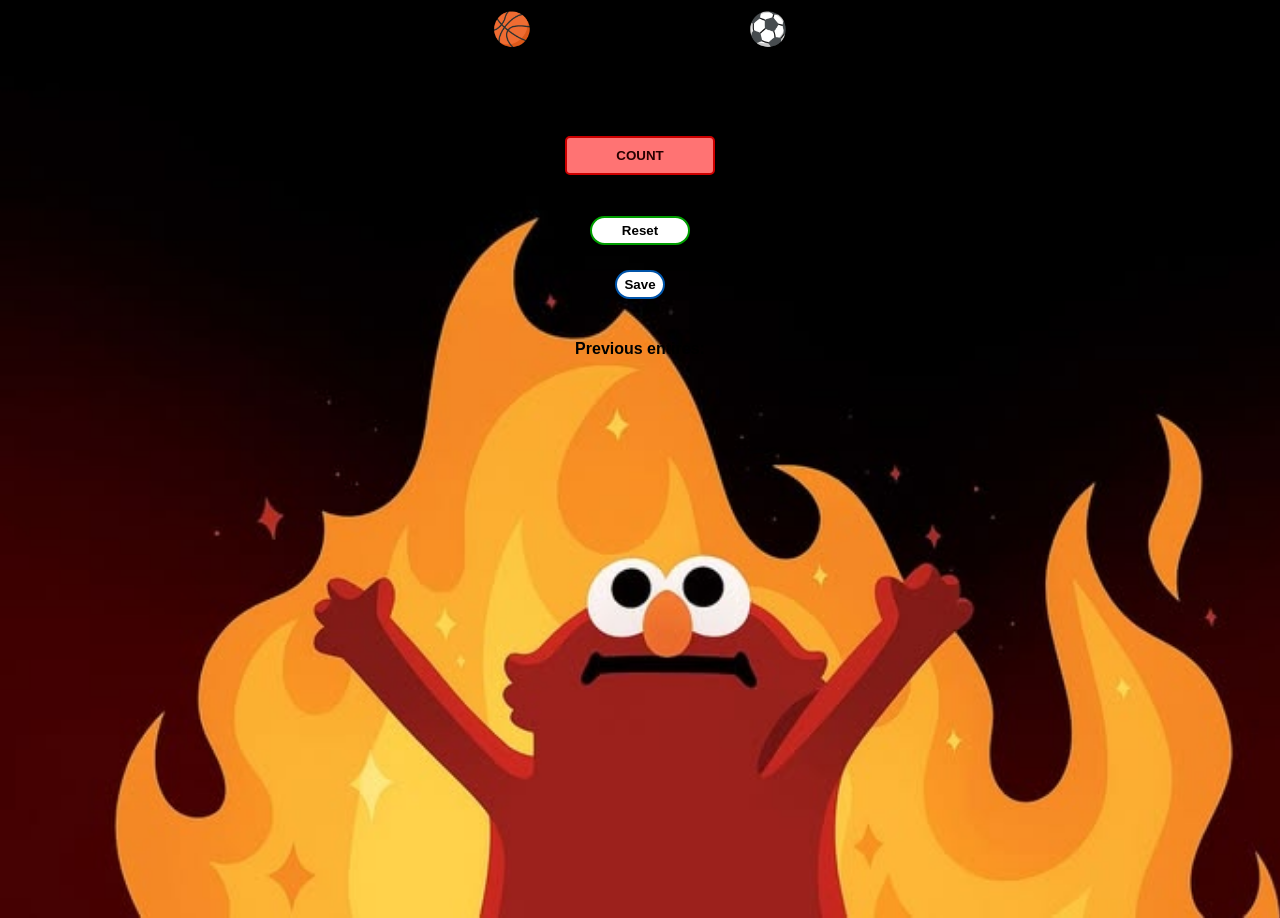
==== index.html @ 87367d31 "Adds new changes" ====
<!DOCTYPE html>
<html lang="en">
<head>
    <meta charset="UTF-8">
    <meta name="viewport" content="width=device-width, initial-scale=1.0">  
    <title>Document</title>
    <link rel="stylesheet" href="index.css">
</head>
    <body>
        <h1>🏀Score counter⚽</h1>
        <h2 id="count-el">0</h2>
        <button id="increment-btn" onclick="incrementer()">COUNT</button><br><br><br>
        <button id="reset-btn" onclick="reset()">Reset</button><br>
        <button id="save-btn" onclick="save()">Save</button>
        <p id="save-el">Previous entires: </p>
        <script src="index.js"></script>
    </body>
</html>
---- index.css ----
body {
    background-image: url("rope_counter.jpg");
    background-size: cover;
    font-family: -apple-system, BlinkMacSystemFont, 'Segoe UI', Roboto, Oxygen, Ubuntu, Cantarell, 'Open Sans', 'Helvetica Neue', sans-serif;
    font-weight: bold;
    text-align: center;
    background-color: rgb(55, 55, 55);
    height: 100vh;
}

h1 {
    margin-top: 10px;
    margin-bottom: 10px;
}

h2 {
    font-size: 50px;
    margin-top: 0;
    margin-bottom: 20px;
}

#increment-btn {
    background: rgb(255, 115, 115);
    border: 2px solid rgb(204, 0, 0);
    padding-top: 10px;
    padding-bottom: 10px;
    color: rgb(39, 0, 0);
    font-weight: bold;
    width: 150px;
    margin-bottom: 5px;
    border-radius: 5px;
    transition: background-color 0.3s ease, color 0.3s ease, border 0.3s ease;
    cursor: pointer;
    transition: background-color 0.3s ease, color 0.3s ease, border 0.01s ease;
}
#increment-btn:hover {
    background-color: rgb(255, 67, 67);
    color: white;
    border: 2px solid rgb(249, 0, 0)
    ;
}

#reset-btn {
    border-radius: 200px;
    background-color: rgb(255, 255, 255);
    border: 2px solid rgb(0, 157, 0);
    color: rgb(0, 0, 0);
    transition: 0.01s;
    padding: 5px;
    font-weight: bold;
    width: 100px;
    margin-bottom: 25px;
    transition: background-color 0.3s ease, color 0.3s ease, border 0.3s ease;
    cursor: pointer;
    transition: background-color 0.3s ease, color 0.3s ease, border 0.01s ease;
}
#reset-btn:hover {
    background-color: rgb(0, 152, 0);
    color: white;
    border: 2px solid rgb(2, 151, 2)
    ;
}

#save-btn {
     border-radius: 200px;
    background-color: rgb(255, 255, 255);
    border: 2px solid rgb(0, 84, 169);
    color: rgb(0, 0, 0);
    transition: 0.01s;
    padding: 5px;
    font-weight: bold;
    width: 50px;
    margin-bottom: 25px;
    transition: background-color 0.3s ease, color 0.3s ease, border 0.3s ease;
    cursor: pointer;
    transition: background-color 0.3s ease, color 0.3s ease, border 0.01s ease;
}

#save-btn:hover {
    background-color: rgb(0, 112, 225);
    color: white;
    border: 2px solid rgb(0, 112, 225);
}
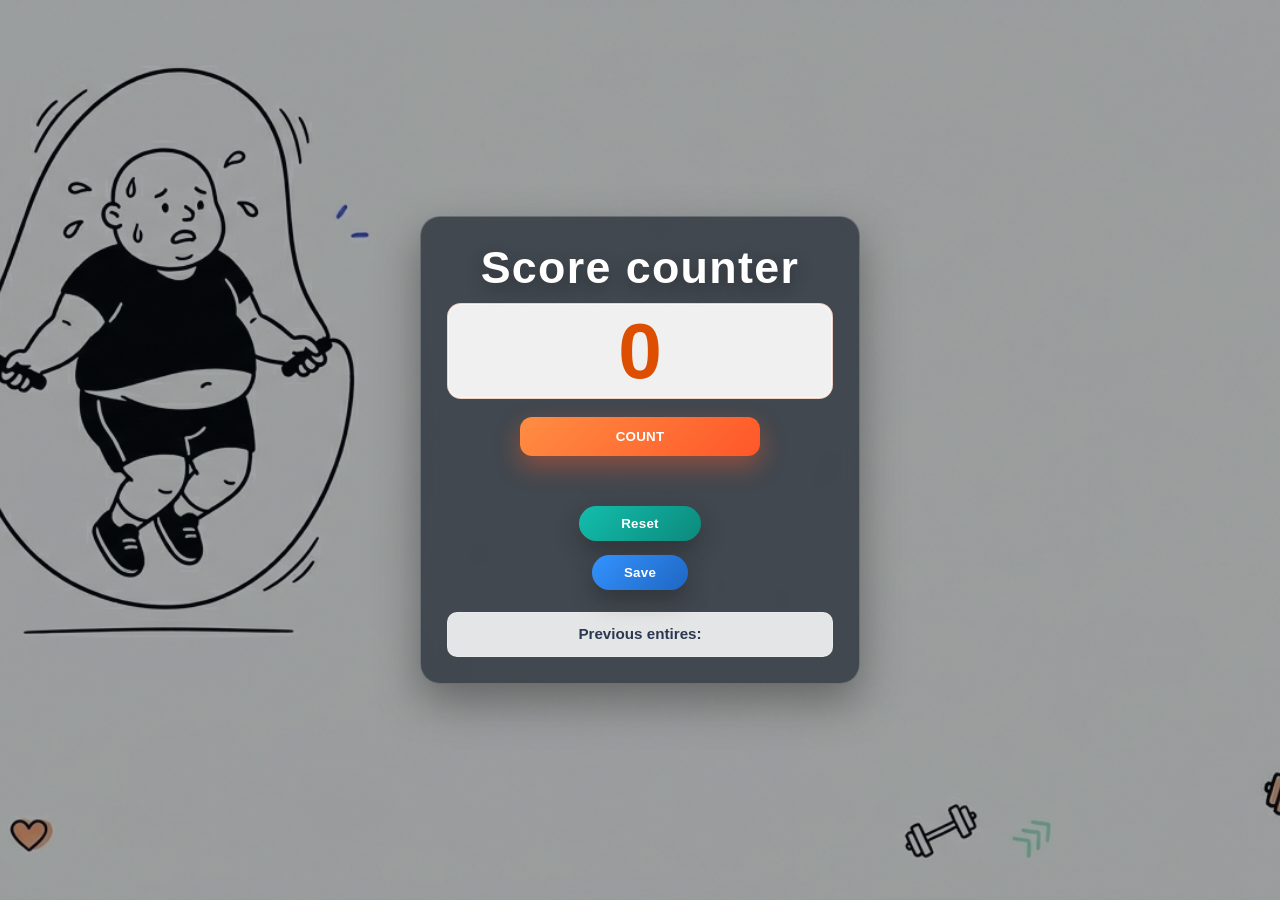
==== commit cdaaf4b7: "Add passenger counter files via upload" ====
--- a/index.html
+++ b/index.html
@@ -7,12 +7,14 @@
     <link rel="stylesheet" href="index.css">
 </head>
     <body>
-        <h1>🏀Score counter⚽</h1>
-        <h2 id="count-el">0</h2>
-        <button id="increment-btn" onclick="incrementer()">COUNT</button><br><br><br>
-        <button id="reset-btn" onclick="reset()">Reset</button><br>
-        <button id="save-btn" onclick="save()">Save</button>
-        <p id="save-el">Previous entires: </p>
-        <script src="index.js"></script>
+        <section class="main">
+            <h1>Score counter</h1>
+            <h2 id="count-el">0</h2>
+            <button id="increment-btn" onclick="incrementer()">COUNT</button><br><br><br>
+            <button id="reset-btn" onclick="reset()">Reset</button><br>
+            <button id="save-btn" onclick="save()">Save</button>
+            <p id="save-el">Previous entires: </p>
+            <script src="index.js"></script>
+        </section>
     </body>
 </html>
--- a/index.css
+++ b/index.css
@@ -1,83 +1,169 @@
+:root {
+    --text-primary: #f8fbff;
+    --text-soft: #dce8f3;
+    --panel-bg: rgba(7, 16, 27, 0.6);
+    --panel-border: rgba(255, 255, 255, 0.22);
+    --score-bg: rgba(255, 255, 255, 0.92);
+    --score-text: #dd4e00;
+    --accent-count-start: #ff8d42;
+    --accent-count-end: #ff5729;
+    --accent-reset-start: #13beac;
+    --accent-reset-end: #0c897c;
+    --accent-save-start: #3393ff;
+    --accent-save-end: #1f66c2;
+    --shadow-xl: 0 18px 44px rgba(0, 0, 0, 0.35);
+    --shadow-md: 0 10px 24px rgba(0, 0, 0, 0.28);
+}
+
+* {
+    box-sizing: border-box;
+}
+
+html,
 body {
-    background-image: url("rope_counter.jpg");
+    width: 100%;
+    min-height: 100%;
+    margin: 0;
+}
+
+body {
+    min-height: 100vh;
+    display: grid;
+    place-items: center;
+    padding: clamp(14px, 3vw, 28px);
+    text-align: center;
+    color: var(--text-primary);
+    font-family: "Segoe UI", Roboto, Oxygen, Ubuntu, Cantarell, "Helvetica Neue", sans-serif;
+    background-image: linear-gradient(rgba(9, 16, 24, 0.38), rgba(9, 16, 24, 0.38)), url("Ultimatejump.png");
     background-size: cover;
-    font-family: -apple-system, BlinkMacSystemFont, 'Segoe UI', Roboto, Oxygen, Ubuntu, Cantarell, 'Open Sans', 'Helvetica Neue', sans-serif;
-    font-weight: bold;
+    background-position: center;
+    background-repeat: no-repeat;
+    background-attachment: fixed;
+}
+
+.main {
+    width: min(92vw, 440px);
+    margin: 0 auto;
+    border: 1px solid var(--panel-border);
+    border-radius: 20px;
+    padding: clamp(16px, 3vw, 26px);
     text-align: center;
-    background-color: rgb(55, 55, 55);
-    height: 100vh;
+    background: var(--panel-bg);
+    box-shadow: var(--shadow-xl);
+    backdrop-filter: blur(8px);
 }
 
 h1 {
-    margin-top: 10px;
-    margin-bottom: 10px;
+    margin: 0 0 12px;
+    font-size: clamp(1.8rem, 6.8vw, 2.8rem);
+    letter-spacing: 0.03em;
+    line-height: 1.08;
+    color: #ffffff;
+    text-shadow: 0 6px 18px rgba(0, 0, 0, 0.33);
 }
 
 h2 {
-    font-size: 50px;
-    margin-top: 0;
-    margin-bottom: 20px;
+    margin: 0 0 18px;
+    font-size: clamp(2.8rem, 11vw, 4.9rem);
+    line-height: 1;
+    color: var(--score-text);
+    background: var(--score-bg);
+    border: 1px solid rgba(221, 78, 0, 0.2);
+    border-radius: 14px;
+    padding: 8px 12px;
+    box-shadow: inset 0 0 0 1px rgba(255, 255, 255, 0.55);
+}
+
+button {
+    border: 0;
+    color: #ffffff;
+    font-weight: 800;
+    letter-spacing: 0.02em;
+    cursor: pointer;
+    transition: transform 0.15s ease, filter 0.2s ease, box-shadow 0.2s ease;
 }
 
 #increment-btn {
-    background: rgb(255, 115, 115);
-    border: 2px solid rgb(204, 0, 0);
-    padding-top: 10px;
-    padding-bottom: 10px;
-    color: rgb(39, 0, 0);
-    font-weight: bold;
-    width: 150px;
-    margin-bottom: 5px;
-    border-radius: 5px;
-    transition: background-color 0.3s ease, color 0.3s ease, border 0.3s ease;
-    cursor: pointer;
-    transition: background-color 0.3s ease, color 0.3s ease, border 0.01s ease;
+    width: min(100%, 240px);
+    padding: 12px 16px;
+    margin-bottom: 14px;
+    border-radius: 12px;
+    background: linear-gradient(135deg, var(--accent-count-start), var(--accent-count-end));
+    box-shadow: 0 10px 24px rgba(255, 87, 41, 0.4);
 }
+
 #increment-btn:hover {
-    background-color: rgb(255, 67, 67);
-    color: white;
-    border: 2px solid rgb(249, 0, 0)
-    ;
+    transform: translateY(-2px);
+    filter: saturate(1.08);
+}
+
+#reset-btn,
+#save-btn {
+    border-radius: 999px;
+    padding: 10px 16px;
+    margin-bottom: 14px;
+    box-shadow: var(--shadow-md);
 }
 
 #reset-btn {
-    border-radius: 200px;
-    background-color: rgb(255, 255, 255);
-    border: 2px solid rgb(0, 157, 0);
-    color: rgb(0, 0, 0);
-    transition: 0.01s;
-    padding: 5px;
-    font-weight: bold;
-    width: 100px;
-    margin-bottom: 25px;
-    transition: background-color 0.3s ease, color 0.3s ease, border 0.3s ease;
-    cursor: pointer;
-    transition: background-color 0.3s ease, color 0.3s ease, border 0.01s ease;
-}
-#reset-btn:hover {
-    background-color: rgb(0, 152, 0);
-    color: white;
-    border: 2px solid rgb(2, 151, 2)
-    ;
+    width: 122px;
+    background: linear-gradient(135deg, var(--accent-reset-start), var(--accent-reset-end));
 }
 
 #save-btn {
-     border-radius: 200px;
-    background-color: rgb(255, 255, 255);
-    border: 2px solid rgb(0, 84, 169);
-    color: rgb(0, 0, 0);
-    transition: 0.01s;
-    padding: 5px;
-    font-weight: bold;
-    width: 50px;
-    margin-bottom: 25px;
-    transition: background-color 0.3s ease, color 0.3s ease, border 0.3s ease;
-    cursor: pointer;
-    transition: background-color 0.3s ease, color 0.3s ease, border 0.01s ease;
+    width: 96px;
+    background: linear-gradient(135deg, var(--accent-save-start), var(--accent-save-end));
 }
 
+#reset-btn:hover,
 #save-btn:hover {
-    background-color: rgb(0, 112, 225);
-    color: white;
-    border: 2px solid rgb(0, 112, 225);
+    transform: translateY(-2px);
+    filter: saturate(1.08);
 }
+
+#increment-btn:active,
+#reset-btn:active,
+#save-btn:active {
+    transform: translateY(1px);
+}
+
+#save-el {
+    margin: 8px 0 0;
+    padding: 10px 12px;
+    border-radius: 10px;
+    border: 1px solid rgba(255, 255, 255, 0.2);
+    background: rgba(255, 255, 255, 0.86);
+    color: #2a3950;
+    font-size: 0.95rem;
+    font-weight: 700;
+    line-height: 1.5;
+    word-break: break-word;
+    overflow-wrap: anywhere;
+}
+
+@media (max-width: 420px) {
+    .main {
+        width: 94vw;
+        padding: 16px 12px 14px;
+        border-radius: 16px;
+    }
+
+    h1 {
+        font-size: clamp(1.5rem, 8vw, 2.1rem);
+    }
+
+    #increment-btn,
+    #reset-btn,
+    #save-btn {
+        width: 100%;
+    }
+
+    #reset-btn,
+    #save-btn {
+        margin-top: 6px;
+    }
+
+    #save-el {
+        font-size: 0.9rem;
+    }
+}
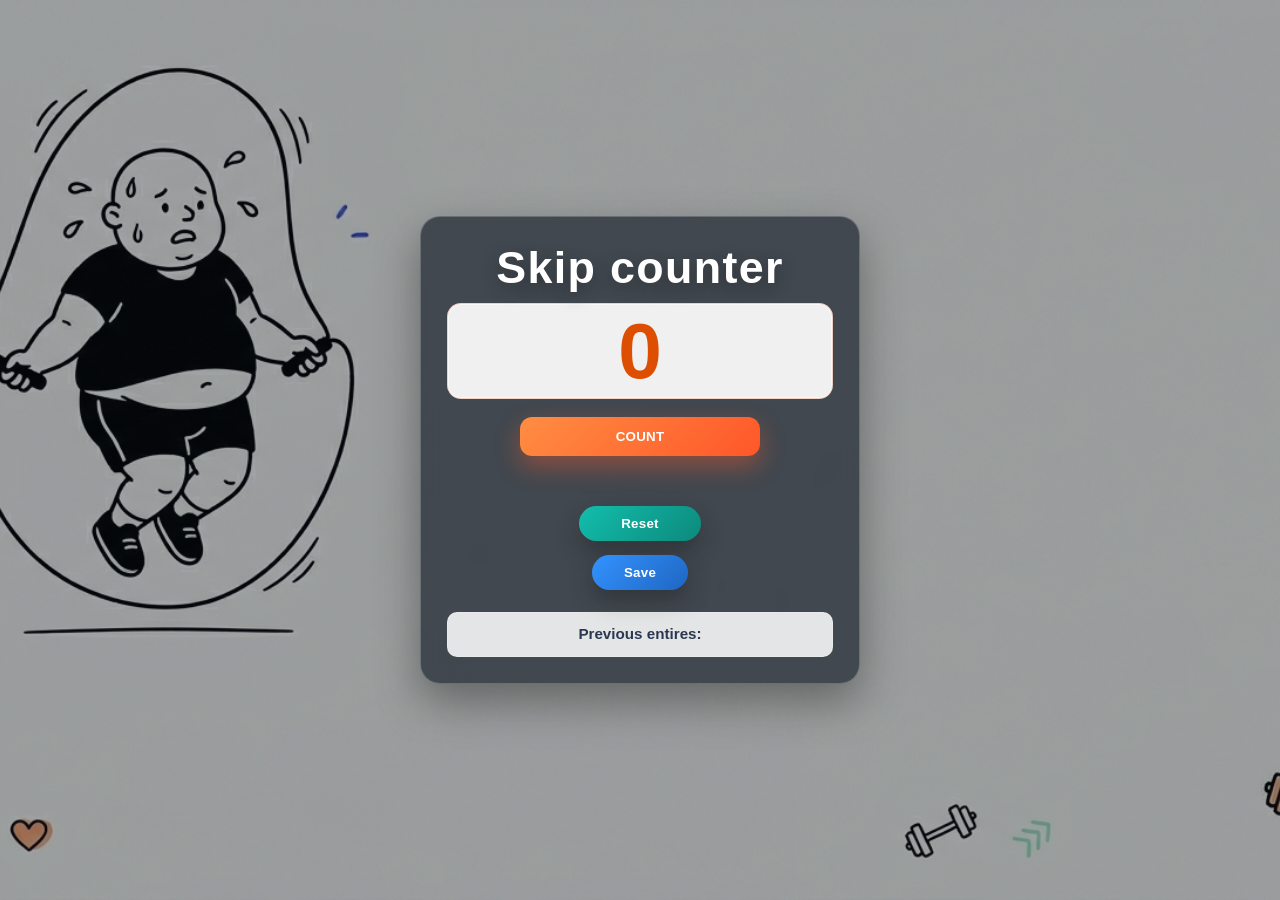
==== commit b0ea4978: "changes the heading" ====
--- a/index.html
+++ b/index.html
@@ -3,12 +3,12 @@
 <head>
     <meta charset="UTF-8">
     <meta name="viewport" content="width=device-width, initial-scale=1.0">  
-    <title>Document</title>
+    <title>Skip Counter</title>
     <link rel="stylesheet" href="index.css">
 </head>
     <body>
         <section class="main">
-            <h1>Score counter</h1>
+            <h1>Skip counter</h1>
             <h2 id="count-el">0</h2>
             <button id="increment-btn" onclick="incrementer()">COUNT</button><br><br><br>
             <button id="reset-btn" onclick="reset()">Reset</button><br>
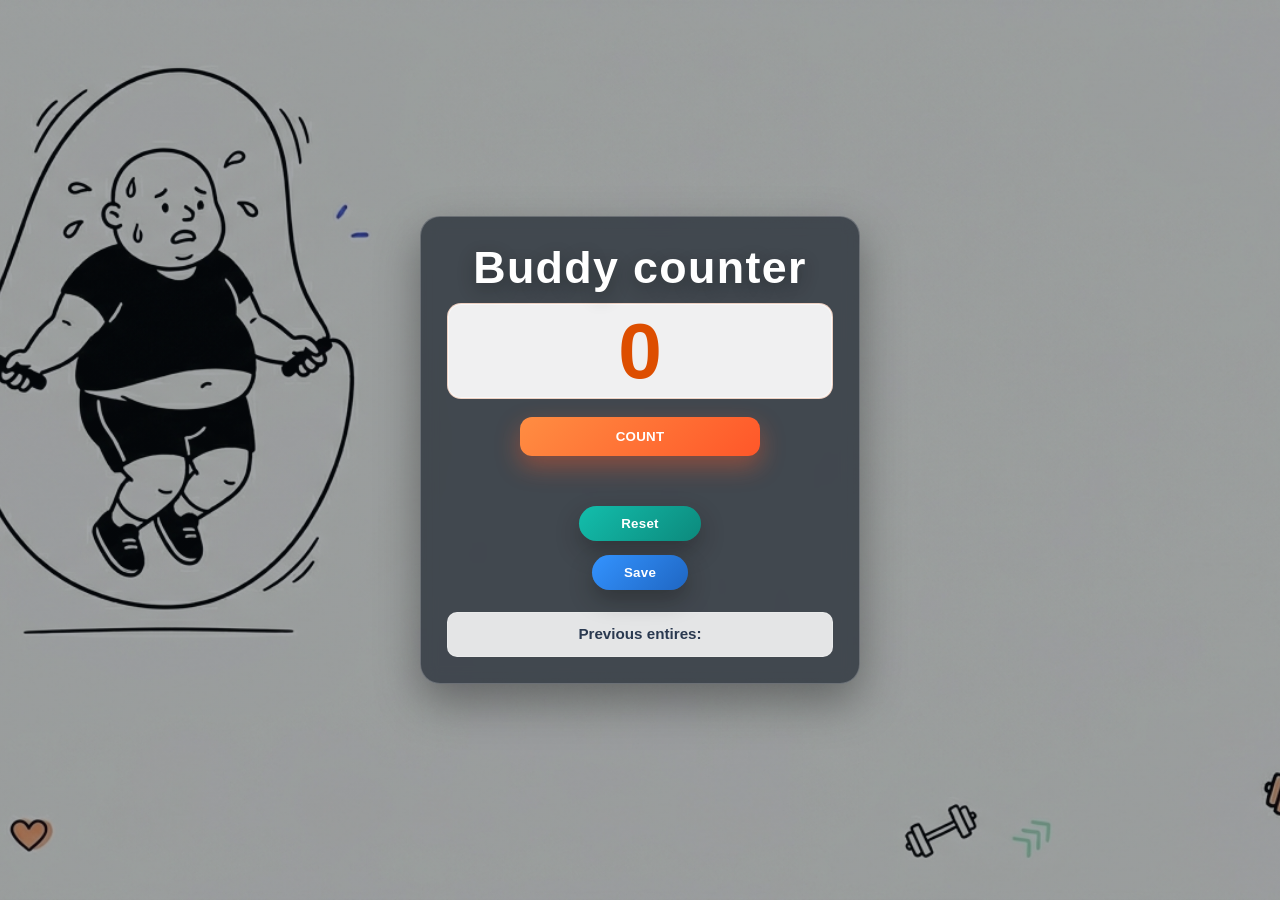
==== commit 508378df: "changes the heading and title" ====
--- a/index.html
+++ b/index.html
@@ -3,12 +3,12 @@
 <head>
     <meta charset="UTF-8">
     <meta name="viewport" content="width=device-width, initial-scale=1.0">  
-    <title>Skip Counter</title>
+    <title>Buddy Counter</title>
     <link rel="stylesheet" href="index.css">
 </head>
     <body>
         <section class="main">
-            <h1>Skip counter</h1>
+            <h1>Buddy counter</h1>
             <h2 id="count-el">0</h2>
             <button id="increment-btn" onclick="incrementer()">COUNT</button><br><br><br>
             <button id="reset-btn" onclick="reset()">Reset</button><br>
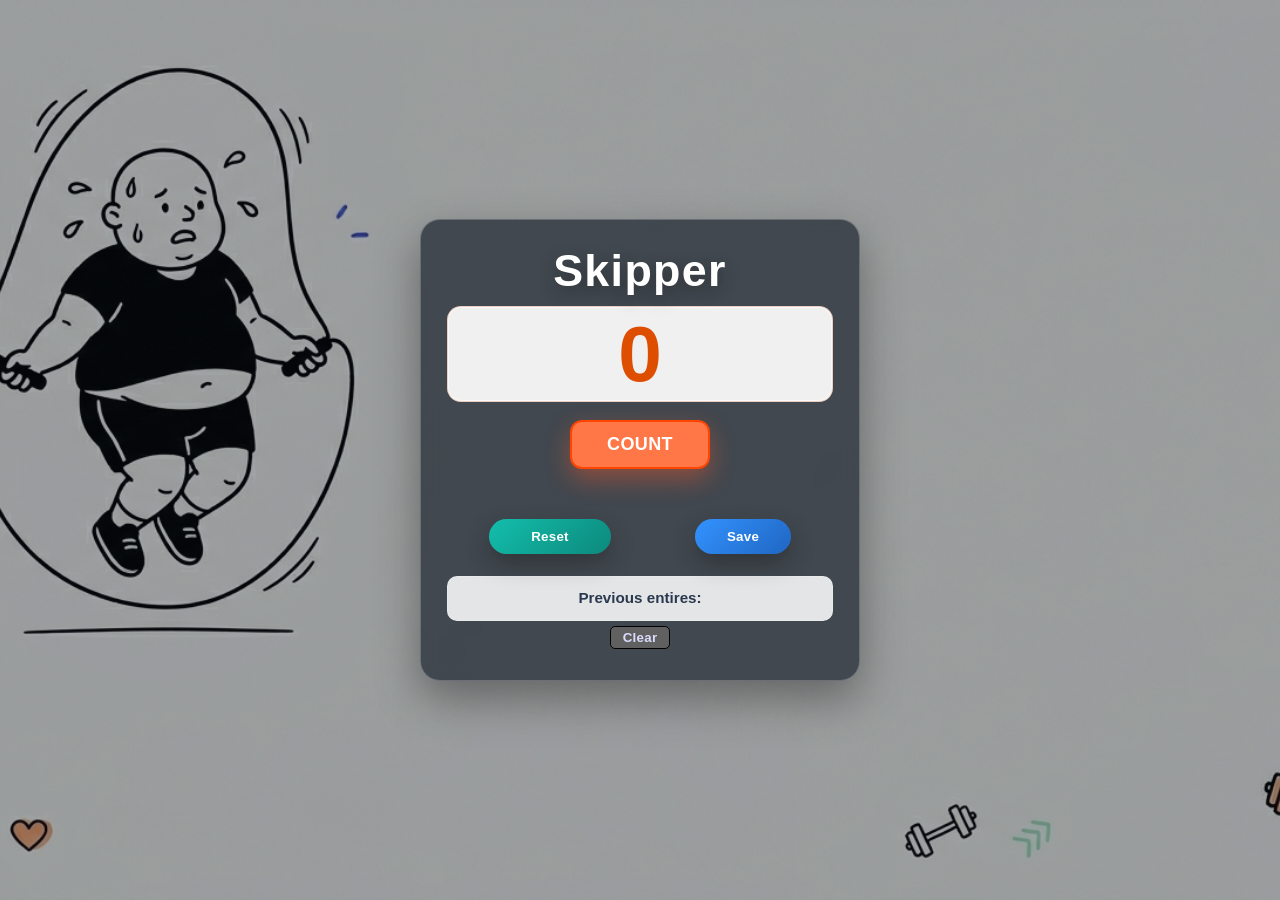
==== commit 08728157: "changes the desing" ====
--- a/index.html
+++ b/index.html
@@ -3,17 +3,22 @@
 <head>
     <meta charset="UTF-8">
     <meta name="viewport" content="width=device-width, initial-scale=1.0">  
-    <title>Buddy Counter</title>
+    <title>Skipper</title>
     <link rel="stylesheet" href="index.css">
 </head>
     <body>
         <section class="main">
-            <h1>Buddy counter</h1>
+            <h1>Skipper</h1>
             <h2 id="count-el">0</h2>
             <button id="increment-btn" onclick="incrementer()">COUNT</button><br><br><br>
-            <button id="reset-btn" onclick="reset()">Reset</button><br>
-            <button id="save-btn" onclick="save()">Save</button>
-            <p id="save-el">Previous entires: </p>
+            <div class="horizon">
+                <button id="reset-btn" onclick="reset()">Reset</button><br>
+                <button id="save-btn" onclick="save()">Save</button>
+            </div>
+            <div>
+                <p id="save-el">Previous entires: </p>
+                <button id="clear-btn">Clear</button>
+            </div>
             <script src="index.js"></script>
         </section>
     </body>
--- a/index.css
+++ b/index.css
@@ -84,17 +84,23 @@
 }
 
 #increment-btn {
-    width: min(100%, 240px);
-    padding: 12px 16px;
+    width: 140px;
+    padding: 12px ;
     margin-bottom: 14px;
     border-radius: 12px;
-    background: linear-gradient(135deg, var(--accent-count-start), var(--accent-count-end));
+    background: rgb(255, 119, 70);
     box-shadow: 0 10px 24px rgba(255, 87, 41, 0.4);
+    color: white;
+    border: 2px solid orangered;
+    font-size: large;
+    cursor: pointer;
 }
 
 #increment-btn:hover {
+    transition: 0.3s ease;
     transform: translateY(-2px);
-    filter: saturate(1.08);
+    background-color: rgb(255, 255, 190);
+    color: orangered;
 }
 
 #reset-btn,
@@ -127,6 +133,21 @@
     transform: translateY(1px);
 }
 
+#clear-btn {
+    color: rgb(219, 219, 255);
+    background-color: rgb(96, 96, 96);
+    font-family: 'Segoe UI', Tahoma, Geneva, Verdana, sans-serif;
+    border-radius: 5px;
+    margin: 5px;
+    padding: 3px;
+    width: 60px;
+    border: 1px solid black;
+}
+
+#clear-btn:hover {
+    background: rgb(31, 31, 31)
+}
+
 #save-el {
     margin: 8px 0 0;
     padding: 10px 12px;
@@ -139,6 +160,12 @@
     line-height: 1.5;
     word-break: break-word;
     overflow-wrap: anywhere;
+    justify-content: left;
+}
+
+.horizon {
+    display: flex;
+    justify-content: space-evenly;
 }
 
 @media (max-width: 420px) {
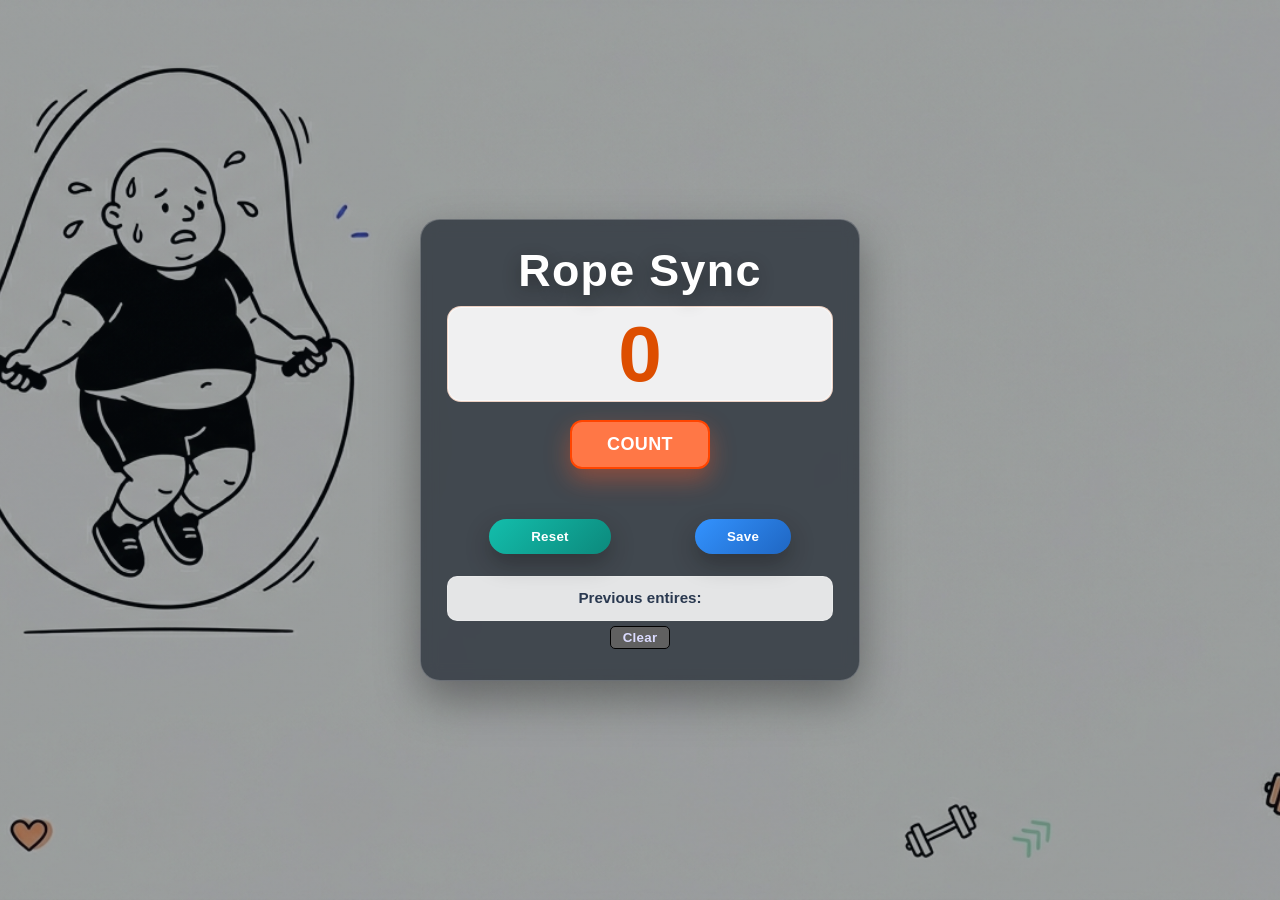
==== commit a44c3833: "changes the title & heading" ====
--- a/index.html
+++ b/index.html
@@ -3,12 +3,12 @@
 <head>
     <meta charset="UTF-8">
     <meta name="viewport" content="width=device-width, initial-scale=1.0">  
-    <title>Skipper</title>
+    <title>Rope Sync</title>
     <link rel="stylesheet" href="index.css">
 </head>
     <body>
         <section class="main">
-            <h1>Skipper</h1>
+            <h1>Rope Sync</h1>
             <h2 id="count-el">0</h2>
             <button id="increment-btn" onclick="incrementer()">COUNT</button><br><br><br>
             <div class="horizon">
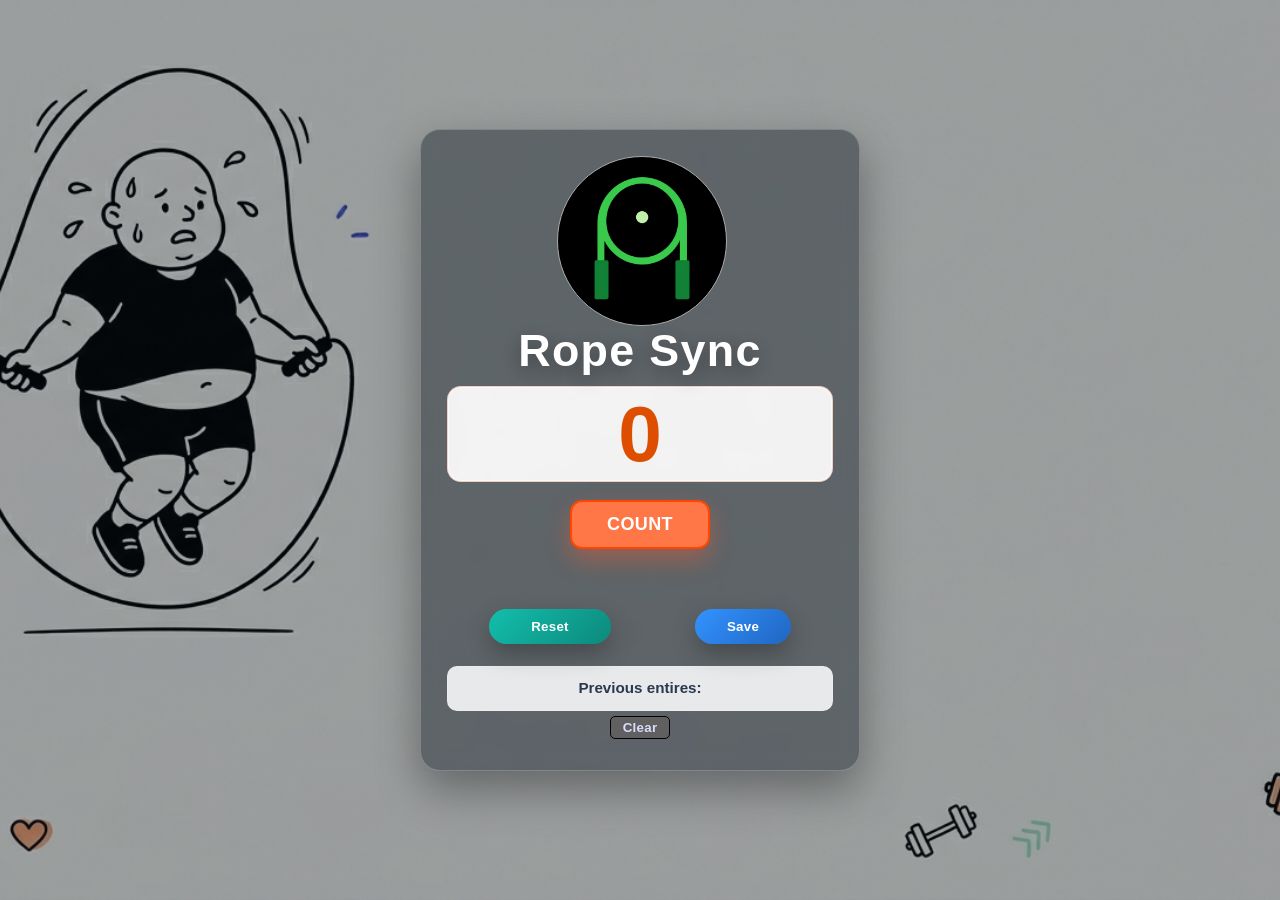
==== commit b5dd692f: "adds new designs" ====
--- a/index.html
+++ b/index.html
@@ -5,9 +5,13 @@
     <meta name="viewport" content="width=device-width, initial-scale=1.0">  
     <title>Rope Sync</title>
     <link rel="stylesheet" href="index.css">
+    <link rel="icon" type="image/png" sizes="64x64" href="Newer.png">
 </head>
     <body>
         <section class="main">
+            <div class="logo">
+                <img src="Newer.png" alt="logo" width="150px" height="150px">
+            </div>
             <h1>Rope Sync</h1>
             <h2 id="count-el">0</h2>
             <button id="increment-btn" onclick="incrementer()">COUNT</button><br><br><br>
--- a/index.css
+++ b/index.css
@@ -1,7 +1,7 @@
 :root {
     --text-primary: #f8fbff;
     --text-soft: #dce8f3;
-    --panel-bg: rgba(7, 16, 27, 0.6);
+    --panel-bg: rgba(7, 16, 27, 0.4);
     --panel-border: rgba(255, 255, 255, 0.22);
     --score-bg: rgba(255, 255, 255, 0.92);
     --score-text: #dd4e00;
@@ -166,6 +166,20 @@
 .horizon {
     display: flex;
     justify-content: space-evenly;
+    margin-top: 10px;
+}
+
+.logo {
+    border-radius: 200px;
+    border: 1px solid darkgrey;
+    background-color: black;
+    width: 170px;
+    height: 170px;
+    display: flex;
+    justify-content: center;
+    align-items: center;
+    margin-left: 110px;
+ 
 }
 
 @media (max-width: 420px) {
